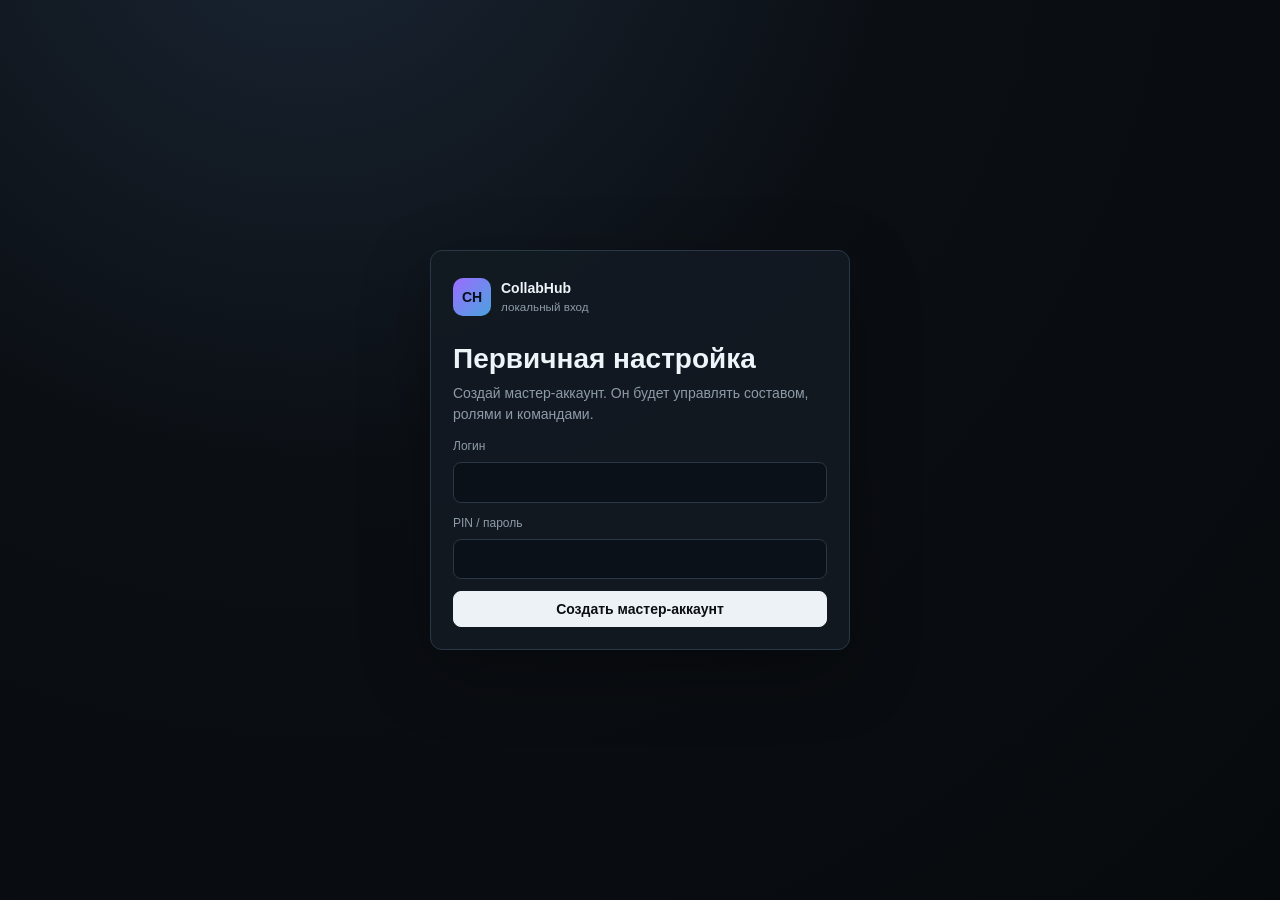
==== admin.html @ 4fcab155 "Prepare CollabHub for static deployment" ====
<!doctype html>
<html lang="ru">
<head>
  <meta charset="utf-8">
  <meta http-equiv="Content-Security-Policy" content="default-src 'self'; script-src 'self'; style-src 'self' 'unsafe-inline'; img-src 'self' data:; connect-src 'none'; object-src 'none'; base-uri 'self'; form-action 'self'">
  <meta name="referrer" content="no-referrer">
  <meta name="viewport" content="width=device-width, initial-scale=1">
  <title>CollabHub — Админ</title>
  <link rel="stylesheet" href="assets/app.css">
</head>
<body data-page="admin">
  <aside class="sidebar">
    <a class="brand" href="index.html"><span class="brand-mark">CH</span><span><b>CollabHub</b><small>админ-панель</small></span></a>
    <nav class="main-nav" id="mainNav"></nav>
  </aside>

  <main class="workspace">
    <header class="page-head">
      <div>
        <h1>Админ-панель</h1>
        <p>Роли, команды, тимлиды и доступ участников. Управление доступно мастер-аккаунту и админам.</p>
      </div>
      <div class="head-actions">
        <button class="btn primary" id="addTeamBtn">+ команда</button>
        <button class="btn" id="addAccountBtn">+ аккаунт</button>
      </div>
    </header>

    <section class="admin-grid">
      <article class="surface admin-section">
        <div class="surface-head">
          <div><h2>Аккаунты и роли</h2><p>Кто может входить и что может делать.</p></div>
        </div>
        <div class="admin-list" id="accountList"></div>
      </article>

      <article class="surface admin-section">
        <div class="surface-head">
          <div><h2>Команды</h2><p>Группы участников и назначенные тимлиды.</p></div>
        </div>
        <div class="admin-list" id="teamList"></div>
      </article>
    </section>
  </main>

  <div class="modal" id="modal" aria-hidden="true">
    <div class="modal-card">
      <header><strong id="modalTitle"></strong><button class="icon-btn" id="closeModalBtn">×</button></header>
      <div id="modalBody"></div>
    </div>
  </div>
  <div class="toast" id="toast"></div>
  <script src="assets/app-data.js"></script>
  <script src="assets/app-ui.js"></script>
  <script src="assets/page-admin.js"></script>
</body>
</html>
---- assets/app.css ----
:root {
  --bg: #0b0f14;
  --side: #0f151d;
  --panel: #121922;
  --panel-2: #17212d;
  --panel-3: #1d2a37;
  --line: #2a3746;
  --text: #eef4f8;
  --muted: #8d9ba8;
  --free-high: #43c96b;
  --free-mid: #2f8f4d;
  --free-low: #285b38;
  --busy: #a94448;
  --maybe: #b8a142;
  --none: #3e4853;
  --event: #9b6cff;
  --stream: #4aa3df;
  --work: #446fc6;
  --study: #c47b37;
  --shadow: 0 22px 70px rgba(0, 0, 0, .32);
}

* { box-sizing: border-box; }
html, body { min-height: 100%; }
body {
  margin: 0;
  display: grid;
  grid-template-columns: 236px minmax(0, 1fr);
  background: radial-gradient(circle at 24% -14%, #1a2634 0, var(--bg) 42%, #070a0d 100%);
  color: var(--text);
  font: 14px/1.45 Inter, "Segoe UI", Arial, sans-serif;
}
body.login-page {
  display: grid;
  grid-template-columns: 1fr;
  place-items: center;
  min-height: 100vh;
}
a { color: inherit; text-decoration: none; }
button, input, textarea, select { color: inherit; font: inherit; }
button { cursor: pointer; }
h1, h2, h3, p { margin-top: 0; }
h1 { margin-bottom: 4px; font-size: 28px; letter-spacing: 0; }
h2 { margin-bottom: 6px; font-size: 18px; }
h3 { margin-bottom: 8px; font-size: 15px; }
p { color: var(--muted); }
small { color: var(--muted); }

.sidebar {
  position: sticky;
  top: 0;
  height: 100vh;
  padding: 18px 14px;
  border-right: 1px solid var(--line);
  background: rgba(15, 21, 29, .94);
}
.brand {
  height: 48px;
  display: flex;
  align-items: center;
  gap: 10px;
  margin-bottom: 18px;
}
.brand-mark {
  width: 38px;
  height: 38px;
  border-radius: 10px;
  display: grid;
  place-items: center;
  background: linear-gradient(135deg, var(--event), var(--stream));
  color: #081018;
  font-weight: 900;
}
.brand small { display: block; margin-top: 1px; }
.main-nav { display: grid; gap: 6px; }
.main-nav a {
  min-height: 40px;
  display: flex;
  align-items: center;
  gap: 10px;
  padding: 0 10px;
  border: 1px solid transparent;
  border-radius: 8px;
  color: var(--muted);
}
.main-nav a:hover, .main-nav a.active {
  color: var(--text);
  background: var(--panel-2);
  border-color: var(--line);
}
.nav-user {
  margin-top: 12px;
  min-height: 38px;
  border: 1px solid var(--line);
  border-radius: 8px;
  background: rgba(255,255,255,.03);
  color: var(--muted);
  text-align: left;
  padding: 0 10px;
}

.workspace {
  min-width: 0;
  padding: 22px;
}
.page-head {
  display: flex;
  justify-content: space-between;
  align-items: flex-start;
  gap: 16px;
  margin-bottom: 16px;
}
.page-head p { margin-bottom: 0; max-width: 760px; }
.head-actions, .surface-head, .legend, .toolbar, .palette, .day-tools, .range-tools, .form-actions {
  display: flex;
  align-items: center;
  gap: 8px;
  flex-wrap: wrap;
}
.btn, .icon-btn {
  min-height: 36px;
  border: 1px solid var(--line);
  border-radius: 8px;
  background: var(--panel-2);
  padding: 0 12px;
}
.btn:hover, .icon-btn:hover { border-color: #536678; background: var(--panel-3); }
.btn.primary { background: #edf2f6; color: #0b0f14; border-color: #edf2f6; font-weight: 700; }
.btn.danger { color: #ffd8d8; background: rgba(169, 68, 72, .16); border-color: rgba(169, 68, 72, .55); }
.icon-btn { width: 34px; padding: 0; }
.btn.is-off { opacity: .58; }
.nav-arrow {
  width: 42px;
  padding: 0;
  font-size: 16px;
}
.year-select {
  width: 76px;
  min-height: 36px;
  border: 1px solid var(--line);
  border-radius: 8px;
  background: var(--panel-2);
  color: var(--text);
  padding: 0 9px;
  outline: none;
}
.year-select:focus {
  border-color: var(--accent);
  box-shadow: 0 0 0 2px rgba(155, 108, 255, .18);
}

.answer-grid {
  display: grid;
  grid-template-columns: repeat(4, minmax(0, 1fr));
  gap: 10px;
  margin-bottom: 14px;
}
.answer-card {
  min-height: 92px;
  border: 1px solid var(--line);
  border-radius: 10px;
  background: rgba(18, 25, 34, .88);
  padding: 12px;
}
.answer-card strong { font-size: 28px; display: block; margin: 4px 0 6px; }
.dot-row { display: flex; gap: 5px; flex-wrap: wrap; }
.dot {
  width: 16px;
  height: 16px;
  border-radius: 999px;
  border: 1px solid rgba(255,255,255,.28);
}

.surface, .action-card, .person-card, .event-card, .editor-bar {
  border: 1px solid var(--line);
  border-radius: 10px;
  background: rgba(18, 25, 34, .88);
  box-shadow: var(--shadow);
}
.surface {
  overflow: hidden;
  position: relative;
  min-width: 560px;
  max-width: 100%;
}
.surface-head {
  justify-content: space-between;
  align-items: flex-start;
  padding: 14px;
  border-bottom: 1px solid var(--line);
}
.surface-head p { margin-bottom: 0; }
.legend.compact { gap: 12px; font-size: 12px; color: var(--muted); }
.key {
  width: 12px;
  height: 12px;
  border-radius: 4px;
  display: inline-block;
}
.key.high { background: var(--free-high); }
.key.mid { background: var(--free-mid); }
.key.low { background: var(--free-low); }
.key.busy { background: var(--busy); }
.key.maybe { background: var(--maybe); }
.key.none { background: var(--none); }
.key.event { background: var(--event); }
.key.stream { background: var(--stream); }
.key.work { background: var(--work); }
.key.study { background: var(--study); }

.heatmap-wrap {
  position: relative;
  overflow: auto;
  width: 100%;
  height: 390px;
  min-width: 520px;
  min-height: 260px;
  max-height: calc(100vh - 220px);
  scrollbar-width: thin;
  scrollbar-color: #748292 #111923;
}
.calendar-stage {
  position: relative;
  min-width: 100%;
  min-height: 100%;
}
.calendar-view {
  transition: opacity .22s ease, transform .22s ease, filter .22s ease;
}
.calendar-stage .calendar-view {
  opacity: 0;
  pointer-events: none;
  transform: translateY(10px) scale(.985);
  filter: blur(2px);
}
.calendar-stage .calendar-view.is-active {
  opacity: 1;
  pointer-events: auto;
  transform: translateY(0) scale(1);
  filter: blur(0);
}
.calendar-stage .month-grid {
  position: absolute;
  inset: 0;
  min-height: 100%;
}
.calendar-stage .heatmap:not(.is-active) {
  position: absolute;
  inset: 0;
}
.view-switch {
  display: inline-flex;
  gap: 2px;
  padding: 3px;
  border: 1px solid var(--line);
  border-radius: 9px;
  background: rgba(0,0,0,.14);
}
.heatmap-wrap::-webkit-scrollbar {
  width: 12px;
  height: 12px;
}
.heatmap-wrap::-webkit-scrollbar-track {
  background: #111923;
  border-left: 1px solid rgba(255,255,255,.08);
  border-top: 1px solid rgba(255,255,255,.08);
}
.heatmap-wrap::-webkit-scrollbar-thumb {
  background: linear-gradient(180deg, #7f8d9c, #566575);
  border: 3px solid #111923;
  border-radius: 999px;
}
.heatmap-wrap::-webkit-scrollbar-thumb:hover {
  background: linear-gradient(180deg, #a6b2bf, #6d7d8d);
}
.heatmap-wrap::-webkit-scrollbar-corner {
  background: #111923;
}
.table-resize-handle {
  position: absolute;
  right: 0;
  bottom: 0;
  z-index: 25;
  width: 34px;
  height: 34px;
  display: grid;
  place-items: center;
  border-left: 1px solid var(--line);
  border-top: 1px solid var(--line);
  border-radius: 10px 0 10px 0;
  background: rgba(17, 25, 35, .96);
  color: #dce6ee;
  cursor: nwse-resize;
  opacity: 0;
  transform: translate(0, 0);
  transition: opacity .12s ease;
  user-select: none;
  touch-action: none;
  box-shadow: -8px -8px 18px rgba(0,0,0,.22);
}
.table-resize-handle::before {
  content: "↘";
  font-size: 18px;
  line-height: 1;
}
.surface:hover .table-resize-handle,
.table-resize-handle.is-dragging {
  opacity: 1;
}
.heatmap {
  display: grid;
  grid-template-columns: 62px repeat(7, minmax(106px, 1fr));
  min-width: 804px;
}
.heatmap.scale-compact {
  grid-template-columns: 52px repeat(7, minmax(86px, 1fr));
  min-width: 654px;
}
.heatmap.scale-large {
  grid-template-columns: 76px repeat(7, minmax(138px, 1fr));
  min-width: 1042px;
}
.cell {
  border: 0;
  padding: 0;
  color: inherit;
  font: inherit;
  min-height: 28px;
  border-right: 1px solid rgba(255,255,255,.075);
  border-bottom: 1px solid rgba(255,255,255,.075);
  position: relative;
}
.heatmap.scale-compact .cell { min-height: 23px; }
.heatmap.scale-large .cell { min-height: 40px; }
.cell.head {
  position: sticky;
  top: 0;
  z-index: 8;
  min-height: 36px;
  display: grid;
  place-items: center;
  background: #182230;
  font-weight: 700;
}
.heatmap.scale-compact .cell.head { min-height: 32px; }
.heatmap.scale-large .cell.head { min-height: 44px; }
.day-head {
  cursor: pointer;
  color: var(--text);
}
.day-head:hover { background: #213044; }
.cell.time {
  position: sticky;
  left: 0;
  z-index: 7;
  display: grid;
  place-items: center;
  background: #141d28;
  color: var(--muted);
  font-size: 12px;
  font-weight: 700;
}
.cell.corner { left: 0; z-index: 12; }
.slot { cursor: pointer; background: var(--none); }
.slot:hover { outline: 2px solid rgba(255,255,255,.48); outline-offset: -2px; z-index: 4; filter: brightness(1.08); }
.slot.now { box-shadow: inset 0 0 0 2px rgba(255,255,255,.75); }
.slot.high { background: var(--free-high); }
.slot.mid { background: var(--free-mid); }
.slot.low { background: var(--free-low); }
.slot.maybe { background: var(--maybe); }
.slot.busy { background: var(--busy); }
.slot.none { background: var(--none); }
.slot.free { background: #35aa5c; }
.slot.stream { background: var(--stream); }
.slot.work { background: var(--work); }
.slot.study { background: var(--study); }
.slot.unknown { background: var(--none); }
.slot.has-comment::after {
  content: "";
  position: absolute;
  right: 5px;
  bottom: 5px;
  width: 7px;
  height: 7px;
  border-radius: 50%;
  background: #fff;
  box-shadow: 0 0 0 2px rgba(0,0,0,.25);
}
.cell-comment {
  position: absolute;
  left: 5px;
  right: 14px;
  bottom: 3px;
  overflow: hidden;
  white-space: nowrap;
  text-overflow: ellipsis;
  color: rgba(255,255,255,.92);
  font-size: 10px;
  line-height: 1;
  text-align: left;
  text-shadow: 0 1px 1px rgba(0,0,0,.55);
  pointer-events: none;
}
.heatmap.scale-compact .cell-comment { display: none; }
.heatmap.scale-large .cell-comment { font-size: 11px; bottom: 5px; }
.resize-hint {
  padding: 8px 12px;
  border-top: 1px solid var(--line);
  color: var(--muted);
  font-size: 12px;
  background: rgba(0,0,0,.1);
}
.event-line {
  position: absolute;
  top: -1px;
  bottom: -1px;
  width: 5px;
  border-radius: 0;
  background: var(--event);
  box-shadow: 0 0 0 1px rgba(0,0,0,.2);
  opacity: .92;
  pointer-events: none;
  z-index: 3;
}
.event-line.lane-0 { left: 5px; }
.event-line.lane-1 { left: 13px; background: #b18cff; }
.event-line.lane-2 { left: 21px; background: #d0b5ff; }
.event-line.event-start {
  top: 5px;
  border-radius: 999px 999px 0 0;
}
.event-line.event-end {
  bottom: 5px;
  border-radius: 0 0 999px 999px;
}
.event-line.event-start.event-end {
  border-radius: 999px;
}

.detail-panel {
  position: fixed;
  right: 0;
  top: 0;
  bottom: 0;
  width: min(420px, 100vw);
  background: #0f1720;
  border-left: 1px solid var(--line);
  box-shadow: var(--shadow);
  transform: translateX(105%);
  transition: transform .16s ease;
  z-index: 30;
  display: flex;
  flex-direction: column;
}
.detail-panel.open { transform: translateX(0); }
.detail-panel header, .modal-card header {
  min-height: 58px;
  padding: 12px 14px;
  border-bottom: 1px solid var(--line);
  display: flex;
  justify-content: space-between;
  align-items: center;
}
#detailBody, #modalBody { padding: 14px; }
#detailBody { overflow: auto; }
.detail-block {
  border: 1px solid var(--line);
  border-radius: 8px;
  padding: 10px;
  margin-bottom: 10px;
  background: rgba(255,255,255,.03);
}
.pill-row { display: flex; flex-wrap: wrap; gap: 6px; margin-top: 8px; }
.pill {
  display: inline-flex;
  align-items: center;
  gap: 6px;
  min-height: 28px;
  padding: 0 9px;
  border-radius: 999px;
  background: var(--panel-2);
  border: 1px solid var(--line);
  font-size: 12px;
}

.people-layout {
  display: grid;
  grid-template-columns: repeat(auto-fill, minmax(260px, 1fr));
  gap: 12px;
}
.person-card, .event-card, .action-card { padding: 14px; }
.person-head {
  display: flex;
  align-items: center;
  gap: 10px;
  margin-bottom: 12px;
}
.avatar {
  width: 34px;
  height: 34px;
  border-radius: 999px;
  border: 2px solid rgba(255,255,255,.32);
  flex: 0 0 auto;
}
.interests { display: flex; flex-wrap: wrap; gap: 6px; margin: 10px 0; }
.interest {
  padding: 3px 8px;
  border-radius: 999px;
  background: rgba(255,255,255,.05);
  border: 1px solid var(--line);
  color: var(--muted);
  font-size: 12px;
}
.card-actions { display: flex; gap: 8px; flex-wrap: wrap; margin-top: 12px; }

.editor-bar {
  margin-bottom: 12px;
  padding: 10px 12px;
  display: grid;
  grid-template-columns: minmax(230px, .9fr) minmax(330px, 1.1fr) minmax(360px, 1.4fr) auto;
  gap: 10px;
  align-items: center;
}
.editor-block { display: grid; gap: 6px; min-width: 0; }
.editor-block:nth-child(3) {
  grid-template-columns: 1fr;
}
.editor-block:nth-child(3) .day-tools {
  min-width: 0;
}
.editor-block:nth-child(3) #customPresets {
  margin-top: -2px;
}
.editor-block small {
  font-size: 11px;
  line-height: 1;
  color: var(--muted);
}
.grow-editor { min-width: 300px; }
.palette button {
  width: 32px;
  min-width: 32px;
  height: 30px;
  border-radius: 7px;
  border: 2px solid transparent;
  padding: 0;
  display: inline-flex;
  justify-content: center;
  align-items: center;
}
.palette button.active {
  border-color: #fff;
  box-shadow: 0 0 0 2px rgba(255,255,255,.12);
}
.palette button span {
  color: #fff;
  text-shadow: 0 1px 1px rgba(0,0,0,.55);
  font-size: 11px;
  font-weight: 700;
}
.day-tools select, .range-tools select { min-height: 32px; border-radius: 7px; border: 1px solid var(--line); background: var(--panel-2); padding: 0 8px; }
.range-tools { flex-wrap: nowrap; }
.editor-bar .btn {
  min-height: 32px;
  border-radius: 7px;
  padding: 0 10px;
}
.day-tools {
  flex-wrap: nowrap;
  overflow-x: auto;
  scrollbar-width: thin;
  scrollbar-color: #526070 transparent;
}
.day-tools::-webkit-scrollbar { height: 6px; }
.day-tools::-webkit-scrollbar-thumb { background: #526070; border-radius: 999px; }
.day-tools .btn,
.compact-preset {
  white-space: nowrap;
  font-size: 12px;
}
#customPresets {
  display: flex;
  gap: 8px;
  min-width: 0;
}
#customPresets .compact-preset {
  max-width: 150px;
  overflow: hidden;
  text-overflow: ellipsis;
}
#addPresetBtn {
  flex: 0 0 auto;
}
.editor-block:last-child {
  justify-self: end;
}
.editor-block:nth-child(3) .btn:not(#addPresetBtn) {
  background: rgba(255,255,255,.035);
}
.editor-bar[data-compact="true"],
.editor-bar[data-compact="range"] {
  display: flex;
  align-items: center;
  gap: 8px;
  padding: 8px;
}
.fill-inline,
.preset-inline {
  display: inline-flex;
  align-items: center;
  gap: 8px;
  border: 1px solid var(--line);
  border-radius: 9px;
  background: rgba(0,0,0,.12);
  padding: 6px;
}
.fill-inline select,
.preset-inline select {
  min-height: 34px;
  border: 1px solid var(--line);
  border-radius: 7px;
  background: var(--panel-2);
  color: var(--text);
  padding: 0 8px;
}
.fill-inline #daySelect { width: 76px; }
.fill-inline #fillStatusSelect { width: 140px; }
.fill-inline #startHourSelect,
.fill-inline #endHourSelect { width: 86px; }
.preset-inline #presetSelect { width: 190px; }
.ribbon-tool {
  position: relative;
  flex: 0 0 auto;
}
.ribbon-spacer {
  flex: 1 1 auto;
}
.tool-dropdown {
  position: relative;
}
.tool-dropdown summary {
  list-style: none;
}
.tool-dropdown summary::-webkit-details-marker {
  display: none;
}
.tool-button {
  min-height: 42px;
  display: inline-flex;
  align-items: center;
  gap: 9px;
  border: 1px solid var(--line);
  border-radius: 8px;
  background: var(--panel-2);
  padding: 6px 12px 6px 8px;
  cursor: pointer;
  user-select: none;
}
.tool-button:hover,
.tool-dropdown[open] .tool-button {
  border-color: #536678;
  background: var(--panel-3);
}
.tool-button span:last-child {
  display: grid;
  gap: 2px;
}
.tool-button b {
  font-size: 13px;
  line-height: 1;
}
.tool-button small,
.tool-caption {
  color: var(--muted);
  font-size: 11px;
  line-height: 1;
}
.tool-icon {
  width: 26px;
  height: 26px;
  display: inline-grid;
  place-items: center;
  border-radius: 7px;
  background: rgba(255,255,255,.06);
  border: 1px solid rgba(255,255,255,.12);
  position: relative;
}
.brush-icon::before {
  content: "";
  width: 15px;
  height: 5px;
  border-radius: 2px;
  background: #e7d08a;
  transform: rotate(-35deg);
  box-shadow: 6px 5px 0 -1px #c99b4d;
}
.fill-icon::before {
  content: "";
  width: 14px;
  height: 12px;
  border: 2px solid #d9e4ee;
  border-top-width: 3px;
  transform: rotate(-35deg);
  border-radius: 2px;
}
.fill-icon::after {
  content: "";
  position: absolute;
  right: 5px;
  bottom: 3px;
  width: 7px;
  height: 7px;
  background: #5db8ff;
  clip-path: polygon(50% 0, 100% 65%, 50% 100%, 0 65%);
}
.tool-menu {
  position: absolute;
  top: calc(100% + 6px);
  left: 0;
  z-index: 45;
  min-width: 240px;
  border: 1px solid var(--line);
  border-radius: 10px;
  background: #111a24;
  box-shadow: var(--shadow);
  padding: 10px;
}
.wide-menu {
  min-width: 520px;
}
.tool-menu-title {
  margin: 2px 0 8px;
  color: var(--muted);
  font-size: 11px;
}
.compact-range {
  display: grid;
  grid-template-columns: 88px minmax(150px, 1fr) auto;
  gap: 8px;
  margin-bottom: 12px;
}
.preset-grid {
  display: grid;
  grid-template-columns: repeat(4, minmax(0, 1fr));
  gap: 8px;
  margin-bottom: 8px;
}
.preset-list {
  display: flex;
  flex-wrap: wrap;
  gap: 8px;
  max-width: 500px;
}
.scale-tool {
  display: grid;
  gap: 5px;
  justify-items: end;
}
.cursor-brush .slot {
  cursor: url("data:image/svg+xml,%3Csvg xmlns='http://www.w3.org/2000/svg' width='24' height='24' viewBox='0 0 24 24'%3E%3Cpath fill='%23e7d08a' stroke='%230b0f14' stroke-width='1.5' d='M15.5 3.8l4.7 4.7-9.6 9.6-5.3 1.3 1.3-5.3z'/%3E%3Cpath fill='%23c99b4d' d='M4.7 19.5l2.5-.6-1.9-1.9z'/%3E%3C/svg%3E") 4 20, crosshair;
}
.cursor-fill .slot {
  cursor: url("data:image/svg+xml,%3Csvg xmlns='http://www.w3.org/2000/svg' width='24' height='24' viewBox='0 0 24 24'%3E%3Cpath fill='%23d9e4ee' stroke='%230b0f14' stroke-width='1.4' d='M5 7l6-5 8 8-7 7-8-8z'/%3E%3Cpath fill='%235db8ff' stroke='%230b0f14' stroke-width='1' d='M17 15c2 2.3 3 3.8 3 5a3 3 0 0 1-6 0c0-1.2 1-2.7 3-5z'/%3E%3C/svg%3E") 6 20, cell;
}
.password-row {
  display: grid;
  grid-template-columns: minmax(0, 1fr) auto;
  gap: 8px;
}
.readonly-tools {
  opacity: .55;
  pointer-events: none;
}
.scale-switch {
  display: inline-flex;
  gap: 2px;
  padding: 3px;
  border: 1px solid var(--line);
  border-radius: 9px;
  background: rgba(0,0,0,.14);
}
.scale-btn {
  min-height: 28px;
  border: 0;
  border-radius: 6px;
  background: transparent;
  padding: 0 8px;
  color: var(--muted);
  font-size: 12px;
}
.scale-btn.active {
  background: var(--panel-3);
  color: var(--text);
}

.events-list {
  display: grid;
  grid-template-columns: repeat(auto-fill, minmax(320px, 1fr));
  gap: 12px;
}
.event-time { color: #d9ccff; font-weight: 700; }
.status-grid { display: grid; gap: 6px; margin-top: 12px; }
.status-row {
  display: flex;
  justify-content: space-between;
  gap: 8px;
  border-top: 1px solid rgba(255,255,255,.07);
  padding-top: 6px;
  color: var(--muted);
  font-size: 12px;
}

.data-actions {
  display: grid;
  grid-template-columns: repeat(auto-fit, minmax(260px, 1fr));
  gap: 12px;
}
.danger-zone { border-color: rgba(169, 68, 72, .52); }
.admin-grid {
  display: grid;
  grid-template-columns: minmax(0, 1fr) minmax(360px, .8fr);
  gap: 14px;
}
.admin-section { overflow: hidden; }
.admin-list { display: grid; gap: 10px; padding: 14px; }
.admin-row {
  border: 1px solid var(--line);
  border-radius: 10px;
  background: rgba(255,255,255,.03);
  padding: 12px;
  display: flex;
  justify-content: space-between;
  gap: 12px;
  align-items: flex-start;
}
.admin-row p { margin: 4px 0 0; }
.check-grid {
  display: grid;
  grid-template-columns: repeat(auto-fit, minmax(150px, 1fr));
  gap: 8px;
}
.check-row {
  min-height: 36px;
  display: flex;
  align-items: center;
  gap: 8px;
  border: 1px solid var(--line);
  border-radius: 8px;
  background: rgba(255,255,255,.03);
  padding: 0 10px;
  color: var(--text);
}
.check-row input { width: auto; }

.modal {
  position: fixed;
  inset: 0;
  background: rgba(0,0,0,.62);
  z-index: 50;
  display: none;
  place-items: center;
  padding: 16px;
}
.modal.open { display: grid; }
.modal-card {
  width: min(720px, 100%);
  max-height: calc(100vh - 32px);
  overflow: auto;
  border: 1px solid var(--line);
  border-radius: 10px;
  background: #0f1720;
  box-shadow: var(--shadow);
}
.form-grid { display: grid; gap: 12px; }
.form-row { display: grid; gap: 7px; }
.two { display: grid; grid-template-columns: 1fr 1fr; gap: 10px; }
.three { display: grid; grid-template-columns: 1fr 1fr 1fr; gap: 10px; }
label { color: var(--muted); font-size: 12px; }
input, textarea, select {
  width: 100%;
  border: 1px solid var(--line);
  border-radius: 8px;
  background: #0b1118;
  padding: 9px 10px;
}
input[type="color"] { padding: 3px; min-height: 40px; }
textarea { min-height: 82px; resize: vertical; }
.participant-status {
  display: grid;
  grid-template-columns: minmax(120px, 1fr) 150px;
  gap: 8px;
  align-items: center;
  border: 1px solid var(--line);
  border-radius: 8px;
  padding: 8px;
  background: rgba(255,255,255,.03);
}
.suggest-box {
  border: 1px solid rgba(155,108,255,.4);
  border-radius: 8px;
  background: rgba(155,108,255,.09);
  padding: 10px;
}
.login-card {
  width: min(420px, calc(100vw - 28px));
  border: 1px solid var(--line);
  border-radius: 12px;
  background: rgba(18, 25, 34, .92);
  box-shadow: var(--shadow);
  padding: 22px;
}
.login-brand { margin-bottom: 18px; }
.month-grid {
  display: grid;
  grid-template-columns: repeat(7, minmax(96px, 1fr));
  gap: 1px;
  background: rgba(255,255,255,.07);
  padding: 1px;
}
.month-head {
  min-height: 34px;
  display: grid;
  place-items: center;
  background: #182230;
  color: var(--muted);
  font-weight: 700;
}
.month-day {
  min-height: 96px;
  border: 0;
  background: var(--none);
  color: var(--text);
  padding: 10px;
  display: grid;
  grid-template-columns: 1fr auto;
  align-content: start;
  gap: 7px;
  text-align: left;
}
.month-day > small {
  color: var(--muted);
}
.month-events {
  grid-column: 1 / -1;
  display: grid;
  gap: 4px;
  min-width: 0;
  margin-top: 2px;
}
.month-event {
  min-height: 20px;
  display: block;
  overflow: hidden;
  white-space: nowrap;
  text-overflow: ellipsis;
  border-left: 3px solid var(--event);
  border-radius: 5px;
  background: rgba(155, 108, 255, .22);
  color: #f1eaff;
  padding: 3px 6px;
  font-size: 11px;
  line-height: 1.25;
}
.month-event b {
  color: #ffffff;
  font-weight: 800;
}
.month-event.more {
  border-left-color: rgba(255,255,255,.35);
  background: rgba(255,255,255,.08);
  color: var(--muted);
}
.month-day.high { background: var(--free-high); color: #07120c; }
.month-day.mid { background: var(--free-mid); }
.month-day.low { background: var(--free-low); }
.month-day.none { background: #26313c; }
.month-day.muted-day { opacity: .45; }
.month-day.today { box-shadow: inset 0 0 0 2px #fff; }
.month-day.active { outline: 3px solid var(--event); outline-offset: -3px; }
.toast {
  position: fixed;
  left: 50%;
  bottom: 22px;
  transform: translateX(-50%);
  display: none;
  z-index: 60;
  padding: 10px 14px;
  border: 1px solid var(--line);
  border-radius: 999px;
  background: #121b25;
  box-shadow: var(--shadow);
}
.toast.show { display: block; }
.hidden { display: none !important; }

@media (max-width: 920px) {
  body { grid-template-columns: 1fr; }
  .sidebar { position: static; height: auto; border-right: 0; border-bottom: 1px solid var(--line); }
  .main-nav { grid-template-columns: repeat(4, minmax(0, 1fr)); }
  .workspace { padding: 16px; }
  .answer-grid { grid-template-columns: 1fr 1fr; }
  .page-head { flex-direction: column; }
  .heatmap-wrap { max-height: none; }
  .editor-bar { grid-template-columns: 1fr; }
  .grow-editor { min-width: 0; }
  .range-tools { flex-wrap: wrap; }
  .admin-grid { grid-template-columns: 1fr; }
}
@media (max-width: 620px) {
  .answer-grid, .two, .three { grid-template-columns: 1fr; }
  .main-nav { grid-template-columns: 1fr 1fr; }
  .editor-bar { align-items: flex-start; }
}
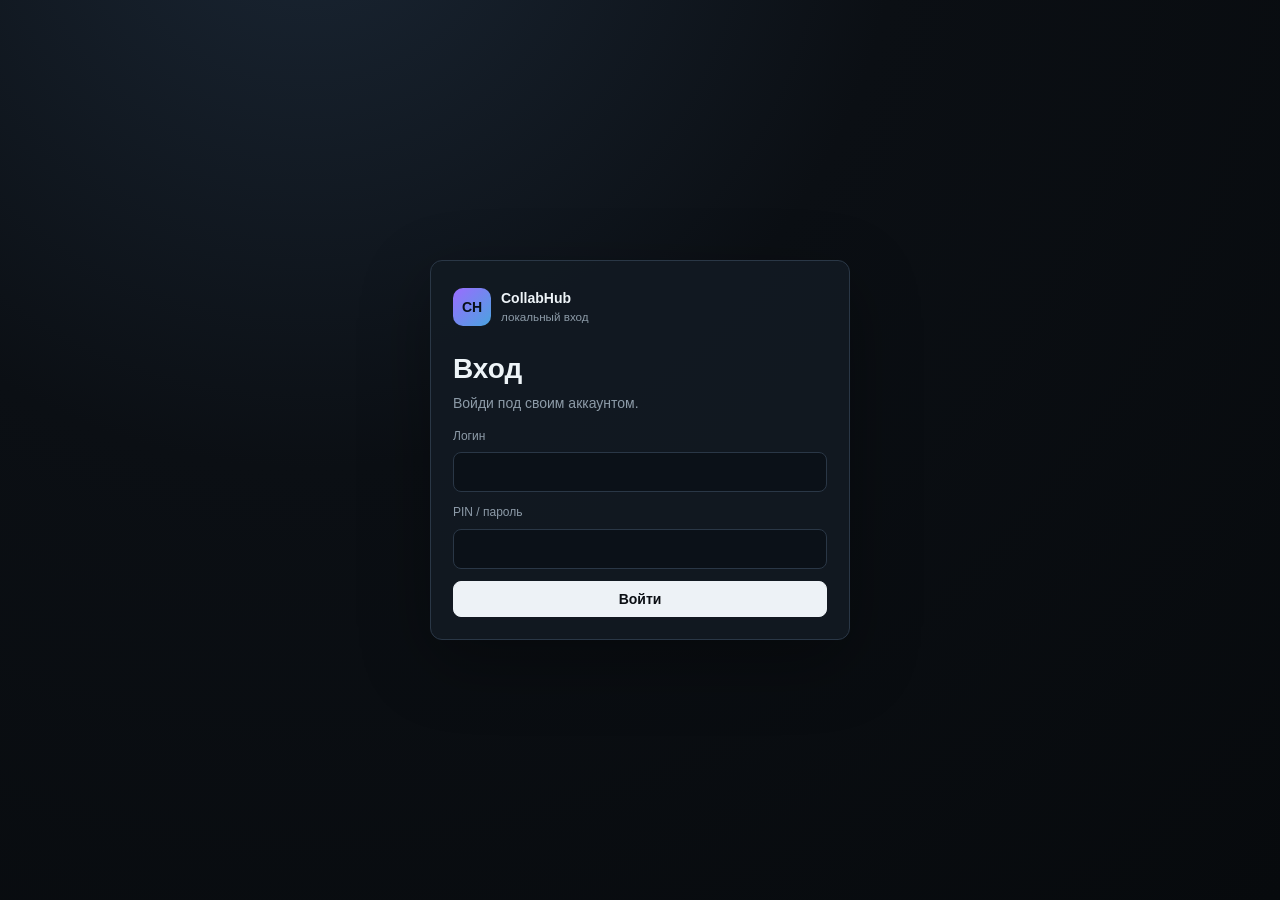
==== commit 9cd5e492: "Add shared GitHub state sync" ====
--- a/admin.html
+++ b/admin.html
@@ -2,7 +2,7 @@
 <html lang="ru">
 <head>
   <meta charset="utf-8">
-  <meta http-equiv="Content-Security-Policy" content="default-src 'self'; script-src 'self'; style-src 'self' 'unsafe-inline'; img-src 'self' data:; connect-src 'none'; object-src 'none'; base-uri 'self'; form-action 'self'">
+  <meta http-equiv="Content-Security-Policy" content="default-src 'self'; script-src 'self'; style-src 'self' 'unsafe-inline'; img-src 'self' data:; connect-src 'self' https://api.github.com; object-src 'none'; base-uri 'self'; form-action 'self'">
   <meta name="referrer" content="no-referrer">
   <meta name="viewport" content="width=device-width, initial-scale=1">
   <title>CollabHub — Админ</title>
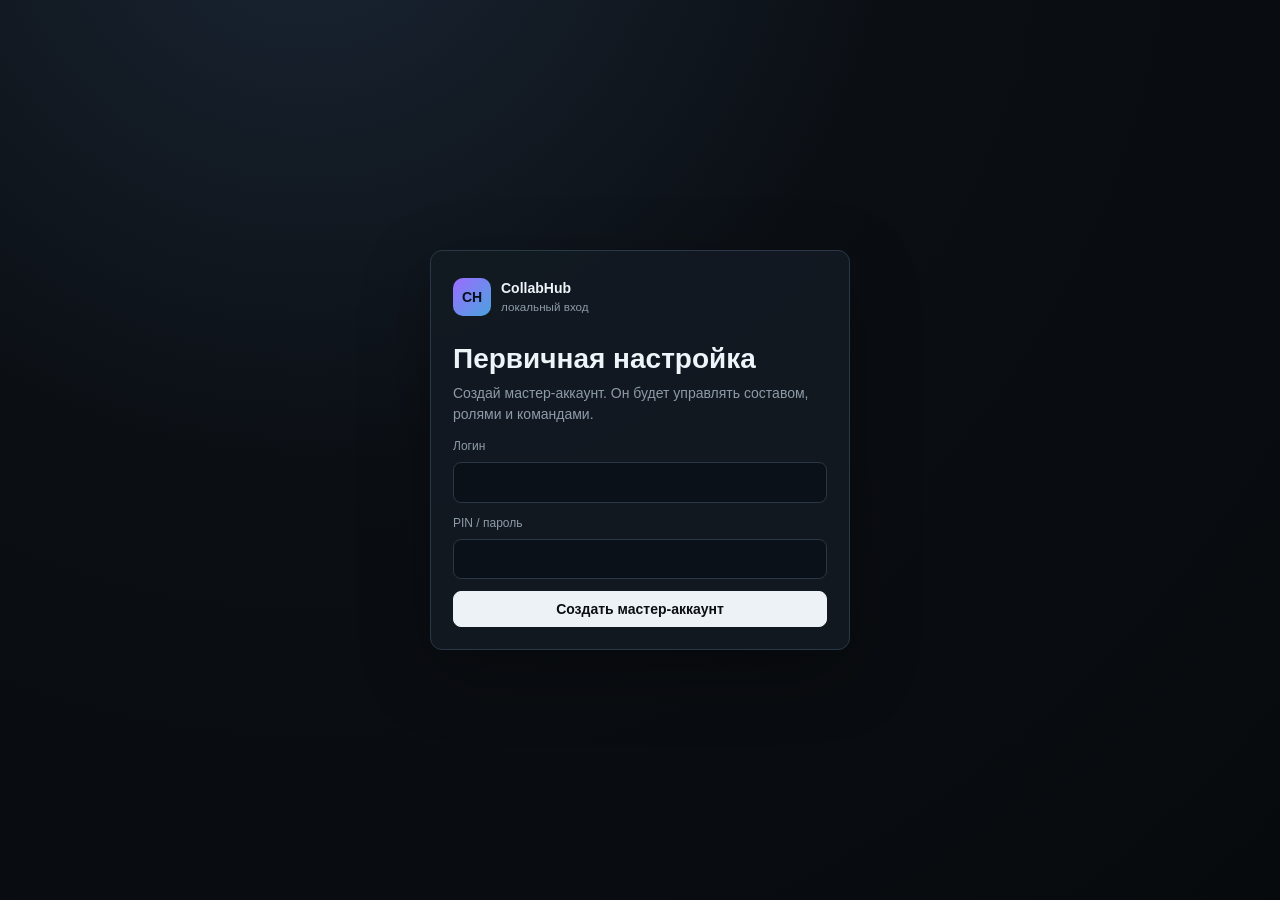
==== commit 77ca332a: "Publish dev preview" ====
--- a/admin.html
+++ b/admin.html
@@ -2,7 +2,7 @@
 <html lang="ru">
 <head>
   <meta charset="utf-8">
-  <meta http-equiv="Content-Security-Policy" content="default-src 'self'; script-src 'self'; style-src 'self' 'unsafe-inline'; img-src 'self' data:; connect-src 'self' https://api.github.com; object-src 'none'; base-uri 'self'; form-action 'self'">
+  <meta http-equiv="Content-Security-Policy" content="default-src 'self'; script-src 'self'; style-src 'self' 'unsafe-inline'; img-src 'self' data:; connect-src 'none'; object-src 'none'; base-uri 'self'; form-action 'self'">
   <meta name="referrer" content="no-referrer">
   <meta name="viewport" content="width=device-width, initial-scale=1">
   <title>CollabHub — Админ</title>
